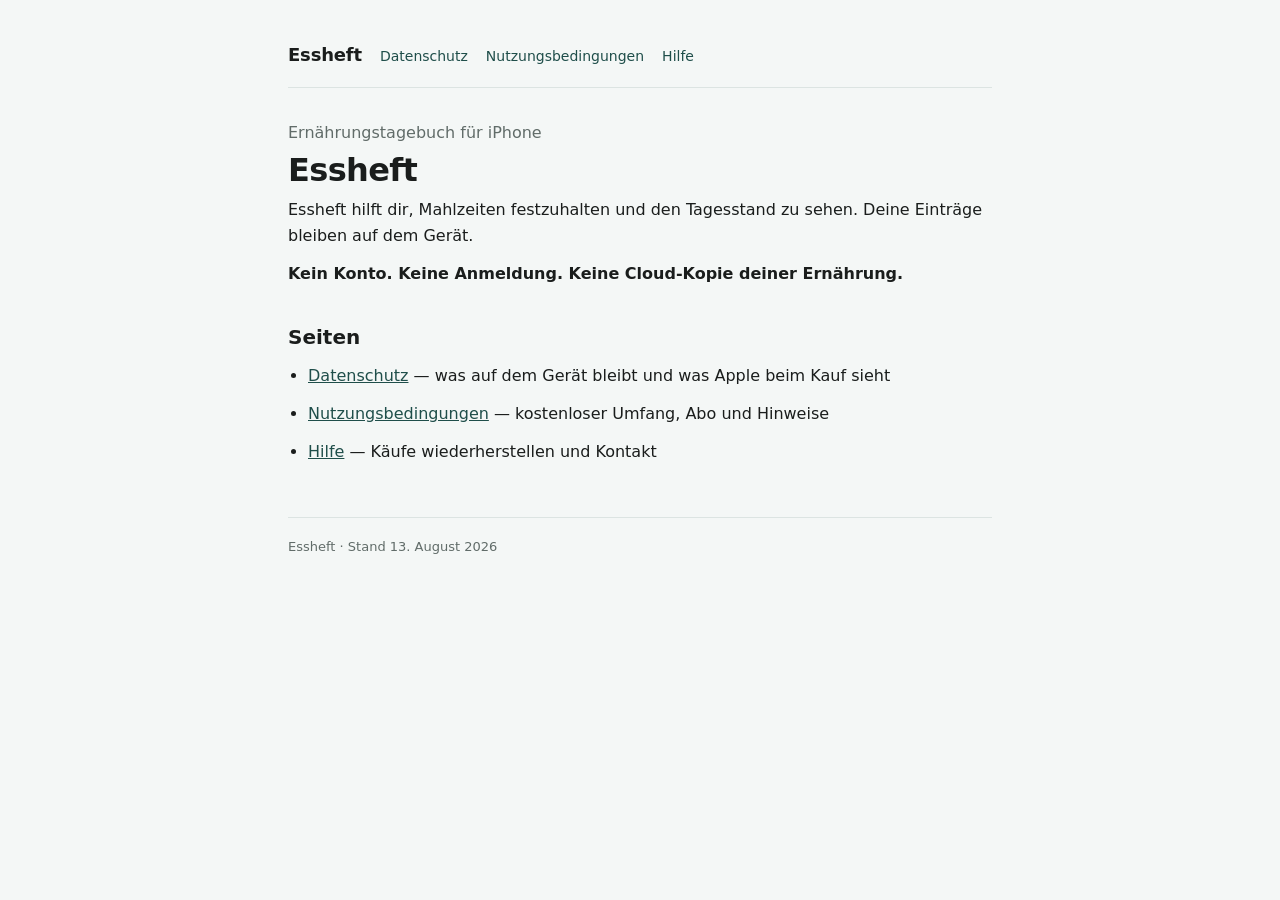
==== index.html @ 30c0cd2e "Essheft legal pages (de)" ====
<!doctype html>
<html lang="de">
<head>
<meta charset="utf-8">
<meta name="viewport" content="width=device-width, initial-scale=1">
<title>Essheft</title>
<link rel="stylesheet" href="style.css">
</head>
<body>
<div class="wrap">
<nav>
  <span class="brand">Essheft</span>
  <a href="privacy.html">Datenschutz</a>
  <a href="terms.html">Nutzungsbedingungen</a>
  <a href="support.html">Hilfe</a>
</nav>
<p class="lede">Ernährungstagebuch für iPhone</p>
<h1>Essheft</h1>
<p>Essheft hilft dir, Mahlzeiten festzuhalten und den Tagesstand zu sehen. Deine Einträge bleiben auf dem Gerät.</p>
<p><strong>Kein Konto. Keine Anmeldung. Keine Cloud-Kopie deiner Ernährung.</strong></p>
<h2>Seiten</h2>
<ul>
  <li><a href="privacy.html">Datenschutz</a> — was auf dem Gerät bleibt und was Apple beim Kauf sieht</li>
  <li><a href="terms.html">Nutzungsbedingungen</a> — kostenloser Umfang, Abo und Hinweise</li>
  <li><a href="support.html">Hilfe</a> — Käufe wiederherstellen und Kontakt</li>
</ul>
<footer>Essheft · Stand 13. August 2026</footer>
</div>
</body>
</html>
---- style.css ----
:root{--bg:#F4F7F6;--surface:#FFFFFF;--ink:#1A1D1C;--muted:#616C69;--accent:#1F4E4A;--line:#DCE4E2}
@media (prefers-color-scheme:dark){:root{--bg:#121615;--surface:#1A1F1E;--ink:#F4F7F6;--muted:#A3AEA9;--accent:#8FB5B0;--line:#2A3331}}
*{box-sizing:border-box;margin:0;padding:0}
body{background:var(--bg);color:var(--ink);font-family:-apple-system,BlinkMacSystemFont,"Segoe UI",system-ui,sans-serif;line-height:1.62;padding:40px 20px 80px;-webkit-font-smoothing:antialiased}
.wrap{max-width:44rem;margin:0 auto}
nav{display:flex;gap:18px;align-items:baseline;flex-wrap:wrap;padding-bottom:18px;border-bottom:1px solid var(--line);margin-bottom:32px}
nav .brand{font-weight:700;font-size:18px;letter-spacing:-.01em}
nav a{color:var(--accent);text-decoration:none;font-size:14px;font-weight:500}
nav a:hover{text-decoration:underline}
h1{font-size:32px;font-weight:700;letter-spacing:-.02em;line-height:1.15;margin-bottom:8px}
h2{font-size:20px;font-weight:600;margin:34px 0 10px}
p,li{font-size:16px;margin-bottom:12px}
ul{padding-left:20px}
.lede{color:var(--muted);font-size:16px;margin-bottom:6px}
.updated{color:var(--muted);font-size:13px;margin-top:2px}
.card{background:var(--surface);border:1px solid var(--line);border-radius:12px;padding:18px 20px;margin:20px 0}
.card p:last-child,.card li:last-child{margin-bottom:0}
a{color:var(--accent)}
footer{margin-top:52px;padding-top:18px;border-top:1px solid var(--line);color:var(--muted);font-size:13px}
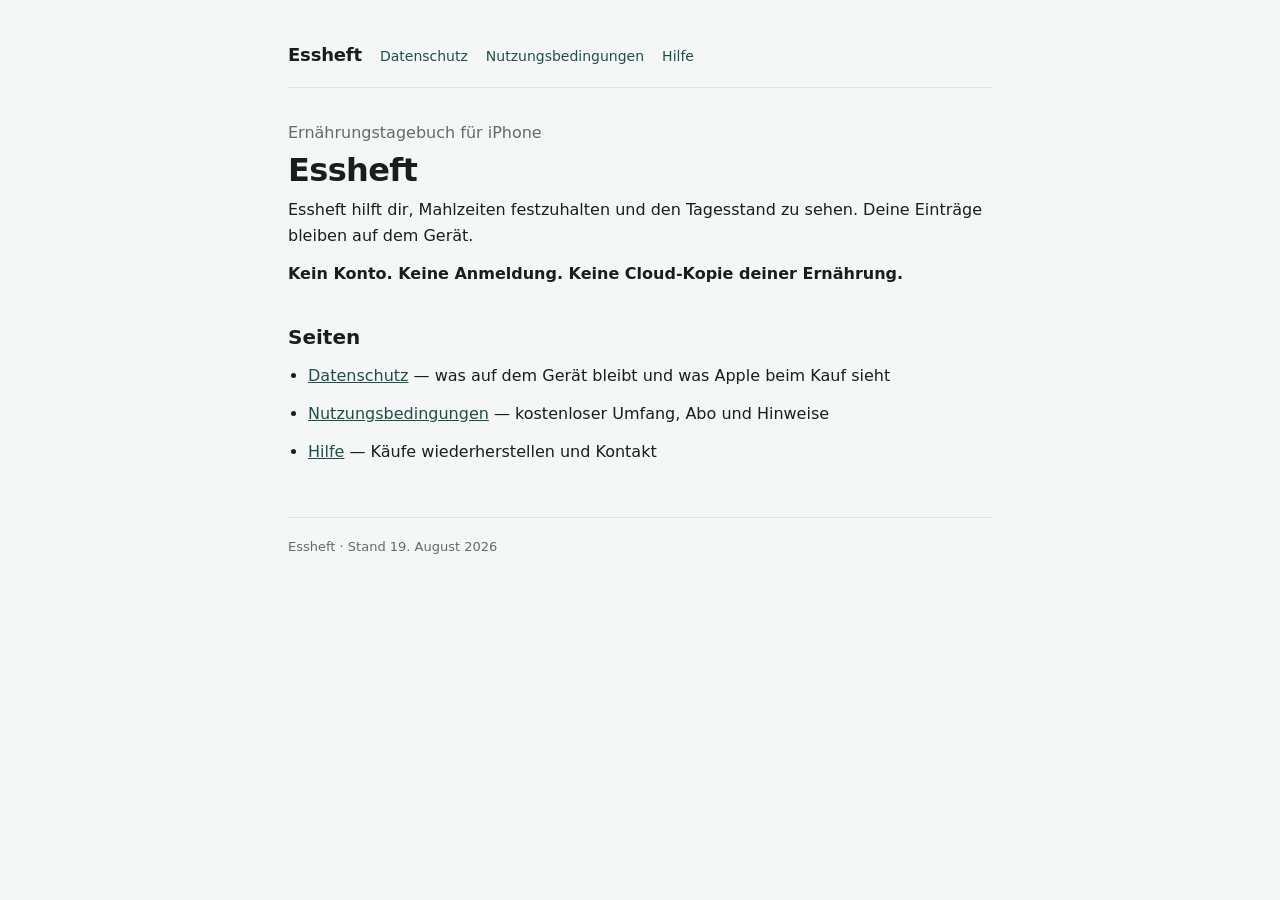
==== commit 3515b84a: "legal: align pages with v1 frozen scope" ====
--- a/index.html
+++ b/index.html
@@ -24,7 +24,7 @@
   <li><a href="terms.html">Nutzungsbedingungen</a> — kostenloser Umfang, Abo und Hinweise</li>
   <li><a href="support.html">Hilfe</a> — Käufe wiederherstellen und Kontakt</li>
 </ul>
-<footer>Essheft · Stand 13. August 2026</footer>
+<footer>Essheft · Stand 19. August 2026</footer>
 </div>
 </body>
 </html>
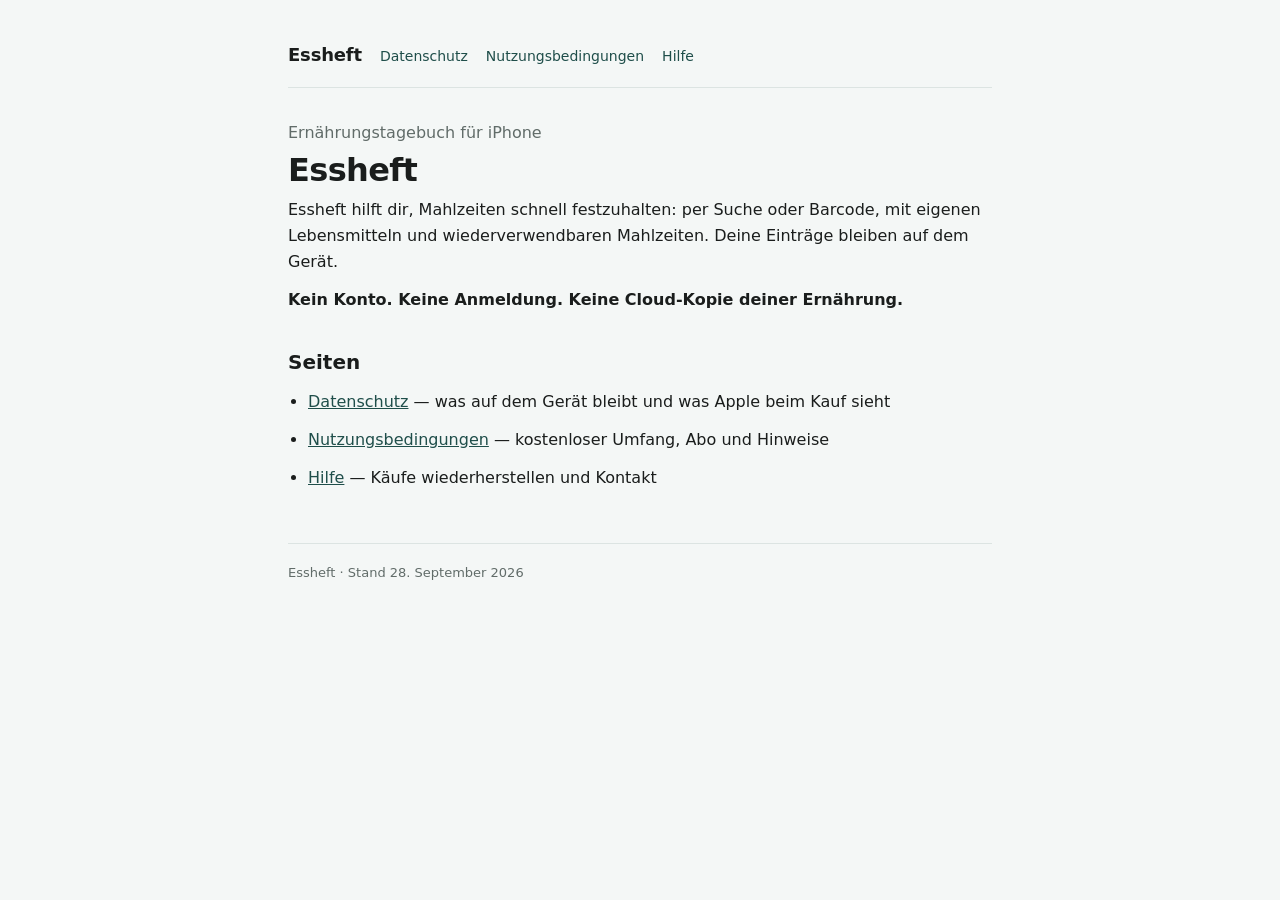
==== commit a75e98bc: "Update legal pages for barcode and Plus expansion" ====
--- a/index.html
+++ b/index.html
@@ -16,7 +16,7 @@
 </nav>
 <p class="lede">Ernährungstagebuch für iPhone</p>
 <h1>Essheft</h1>
-<p>Essheft hilft dir, Mahlzeiten festzuhalten und den Tagesstand zu sehen. Deine Einträge bleiben auf dem Gerät.</p>
+<p>Essheft hilft dir, Mahlzeiten schnell festzuhalten: per Suche oder Barcode, mit eigenen Lebensmitteln und wiederverwendbaren Mahlzeiten. Deine Einträge bleiben auf dem Gerät.</p>
 <p><strong>Kein Konto. Keine Anmeldung. Keine Cloud-Kopie deiner Ernährung.</strong></p>
 <h2>Seiten</h2>
 <ul>
@@ -24,7 +24,7 @@
   <li><a href="terms.html">Nutzungsbedingungen</a> — kostenloser Umfang, Abo und Hinweise</li>
   <li><a href="support.html">Hilfe</a> — Käufe wiederherstellen und Kontakt</li>
 </ul>
-<footer>Essheft · Stand 19. August 2026</footer>
+<footer>Essheft · Stand 28. September 2026</footer>
 </div>
 </body>
 </html>
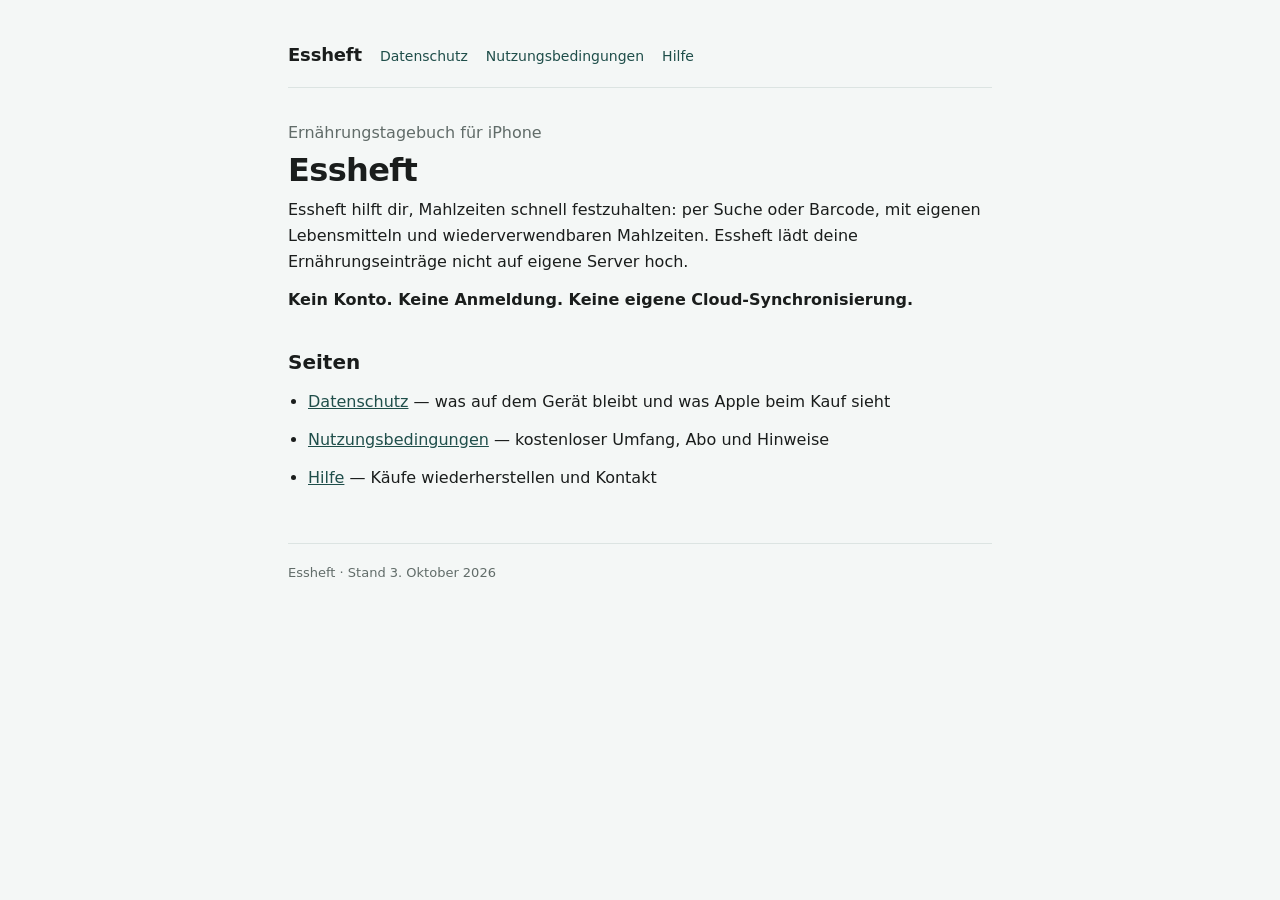
==== commit 79550205: "Update Essheft legal copy for Build 14" ====
--- a/index.html
+++ b/index.html
@@ -16,15 +16,15 @@
 </nav>
 <p class="lede">Ernährungstagebuch für iPhone</p>
 <h1>Essheft</h1>
-<p>Essheft hilft dir, Mahlzeiten schnell festzuhalten: per Suche oder Barcode, mit eigenen Lebensmitteln und wiederverwendbaren Mahlzeiten. Deine Einträge bleiben auf dem Gerät.</p>
-<p><strong>Kein Konto. Keine Anmeldung. Keine Cloud-Kopie deiner Ernährung.</strong></p>
+<p>Essheft hilft dir, Mahlzeiten schnell festzuhalten: per Suche oder Barcode, mit eigenen Lebensmitteln und wiederverwendbaren Mahlzeiten. Essheft lädt deine Ernährungseinträge nicht auf eigene Server hoch.</p>
+<p><strong>Kein Konto. Keine Anmeldung. Keine eigene Cloud-Synchronisierung.</strong></p>
 <h2>Seiten</h2>
 <ul>
   <li><a href="privacy.html">Datenschutz</a> — was auf dem Gerät bleibt und was Apple beim Kauf sieht</li>
   <li><a href="terms.html">Nutzungsbedingungen</a> — kostenloser Umfang, Abo und Hinweise</li>
   <li><a href="support.html">Hilfe</a> — Käufe wiederherstellen und Kontakt</li>
 </ul>
-<footer>Essheft · Stand 28. September 2026</footer>
+<footer>Essheft · Stand 3. Oktober 2026</footer>
 </div>
 </body>
 </html>
